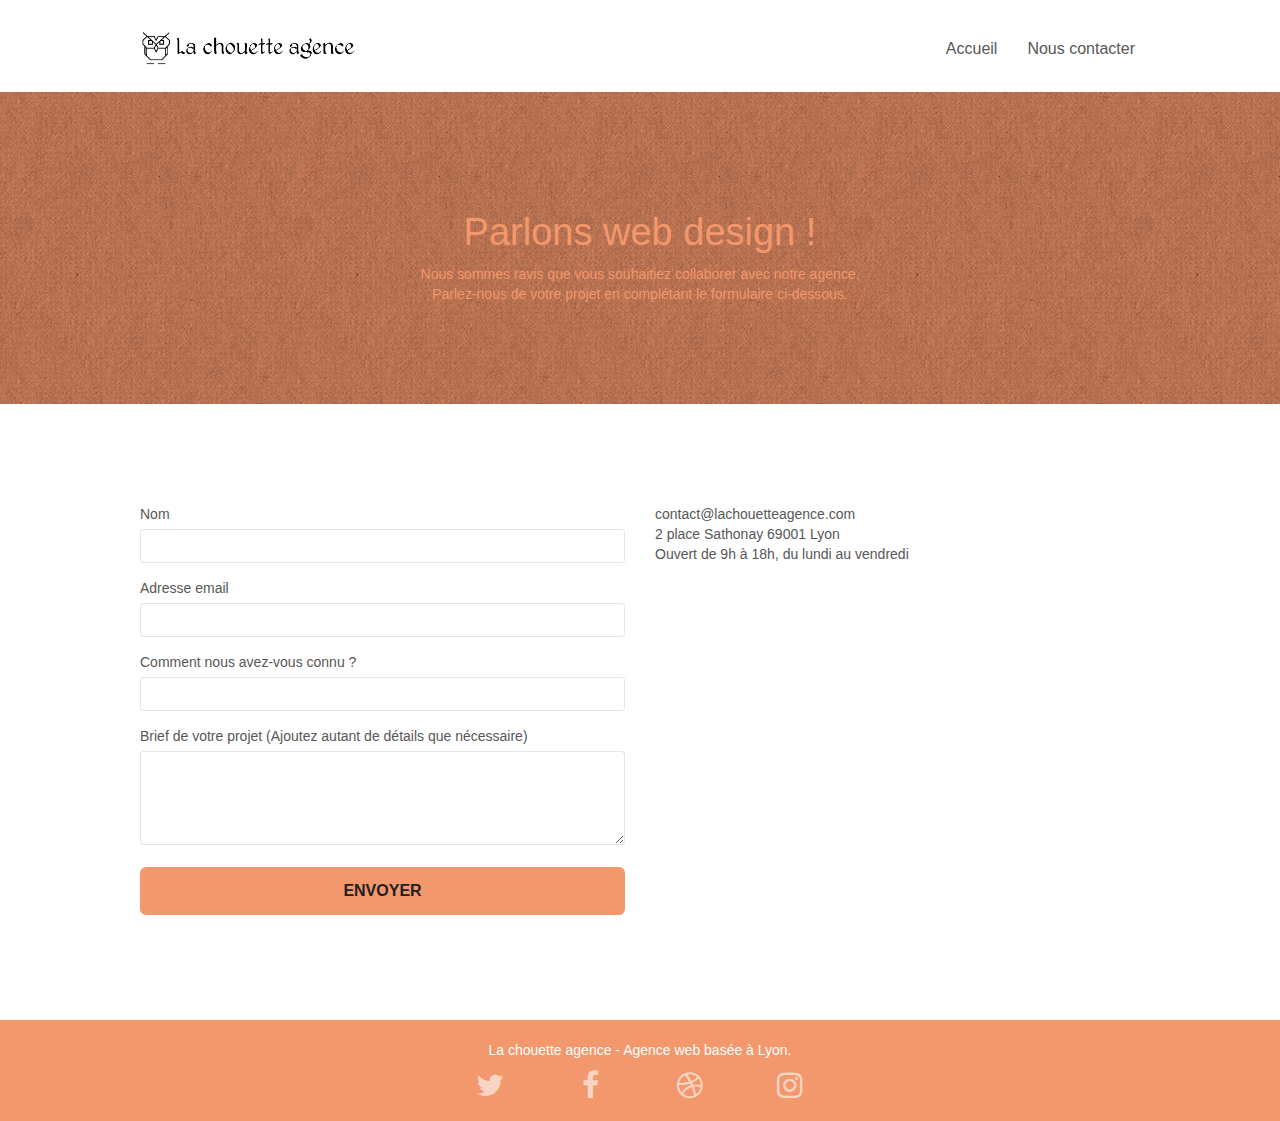
==== nous-contacter.html @ ded402e3 "start" ====
<!doctype html>



<html lang="fr-fr">
	<head>
		<meta charset="utf-8">
		<meta name="keywords" content="">
		<meta name="description" content="Contacter La chouette agence qui est une entreprise de web design basé à Lyon qui est spécialisé aussi bien  dans la conception de site web, que la refonte de site web. Elle permet également aux entreprises d'améliorer leurs attractivités et leurs visibilités sur internet en améliorant leur référencement Google.">
		<meta name="viewport" content="width=device-width, initial-scale=1.0, viewport-fit=cover">

		<title>Contacter La Chouette Agence – Agence web Lyon</title>
		<link rel="shortcut icon" type="image/png" href="favicon.jpg">
		
		<link rel="stylesheet" type="text/css" href="./css/bootstrap.css">
		<link rel="stylesheet" type="text/css" href="style.css">
		<link rel="stylesheet" type="text/css" href="./css/font-awesome.css">
		<link rel="stylesheet" type="text/css" href="./css/et-line.css">
		
		
		<script src="./js/jquery-2.1.0.js"></script>
		<script src="./js/bootstrap.js"></script>
		<script src="./js/blocs.js"></script>
		<script src="./js/jqBootstrapValidation.js"></script>
		<script src="./js/formHandler.js"></script>

		
		<!-- Analytics -->
		<!-- Analytics END -->
	</head>

	<body>
		<!-- Principal conteneur -->
		<div class="page-container">
			
			<!-- bloc-0 -->
			<div class="bloc bgc-white l-bloc " id="bloc-0">
				<div class="container bloc-sm">

					<nav class="navbar row">
						<div class="navbar-header">
							<a class="navbar-brand" href="index.html">
								<img src="img/la-chouette-agence.png" alt="Logo de La chouette agence, agence de webdesign à Lyon" height="40" />
							</a>
							<button id="nav-toggle" type="button" class="ui-navbar-toggle navbar-toggle" data-toggle="collapse" data-target=".navbar-1">
								<span class="sr-only">Toggle navigation</span>
								<span class="icon-bar"></span>
								<span class="icon-bar"></span>
								<span class="icon-bar"></span>
							</button>
						</div>
						<div class="collapse navbar-collapse navbar-1 special-dropdown-nav">
							<ul class="site-navigation nav navbar-nav">
								<li>
									<a href="index.html">Accueil</a>
								</li>
								<li>
								</li>
								<li>
									<a href="nous-contacter.html">Nous contacter</a>
								</li>
							</ul>
						</div>
					</nav>
				</div>
			</div>
			<!-- bloc-0 END -->

			<!-- bloc-6 -->
			<div class="bloc bg-dots-bg bg-repeat bgc-atomic-tangerine d-bloc bloc-bg-texture texture-paper" id="bloc-6">
				<div class="container bloc-lg">
					<div class="row">
						<div class="col-sm-12">
							<h1 class="text-center hero-bloc-text tc-white">
								Parlons web design !
							</h1>
							<p class="text-center mg-lg tc-white tight-width-whitespace">
								Nous sommes ravis que vous souhaitiez collaborer avec notre agence.<br>
								Parlez-nous de votre projet en complétant le formulaire ci-dessous.
							</p>
						</div>
					</div>
				</div>
			</div>
			<!-- bloc-6 END -->

			<!-- bloc-7 -->
			<div class="bloc bgc-white l-bloc" id="bloc-7">
				<div class="container bloc-lg">
					<div class="row">
						<div class="col-sm-6">
							<form id="form_1" novalidate>
								<div class="form-group">
									<label>
										Nom
									</label>
									<input id="name" class="form-control" required />
								</div>
								<div class="form-group">
									<label>
										Adresse email
									</label>
									<input id="email" class="form-control" type="email" required />
								</div>
								<div class="form-group">
									<label>
										Comment nous avez-vous connu ?
									</label>
									<input class="form-control" type="email" required id="input_504" />
								</div>
								<div class="form-group">
									<label>
										Brief de votre projet (Ajoutez autant de détails que nécessaire)<br>
									</label><textarea id="message" class="form-control" rows="4" cols="50" required></textarea>
								</div> 
								<button class="bloc-button btn btn-lg btn-block cta-hero btn-atomic-tangerine" type="submit">
									Envoyer
								</button>
							</form>
						</div>
						<div class="col-sm-6">
							<p>
								contact@lachouetteagence.com<br>2 place Sathonay 69001 Lyon<br>Ouvert de 9h à 18h, du lundi au vendredi<br>
							</p>
						</div>
					</div>
				</div>
			</div>
			<!-- bloc-7 END -->

			<!-- ScrollToTop Button -->
			<a class="bloc-button btn btn-d scrollToTop" onclick="scrollToTarget('1')"><span class="fa fa-chevron-up"></span></a>
			<!-- ScrollToTop Button END-->


			<!-- Footer - bloc-8 -->
			<div class="bloc bgc-atomic-tangerine d-bloc" id="bloc-8">
				<div class="container bloc-sm">
					<div class="row">
						<div class="col-sm-12">
							<p class="text-center white">
								La chouette agence - Agence web basée à Lyon.<br>
							</p>
							<div class="row row-no-gutters social">
								<div class="col-sm-3">
									<div class="text-center">
										<a class="social" href="#"><span class="fa fa-twitter icon-md"></span></a>
									</div>
								</div>
								<div class="col-sm-3">
									<div class="text-center">
										<a class="social" href="#"><span class="fa fa-facebook icon-md"></span></a>
									</div>
								</div>
								<div class="col-sm-3">
									<div class="text-center">
										<a class="social" href="#"><span class="fa fa-dribbble icon-md"></span></a>
									</div>
								</div>
								<div class="col-sm-3">
									<div class="text-center">
										<a class="social" href="#"><span class="fa fa-instagram icon-md"></span></a>
									</div>
								</div>
							</div>
						</div>
					</div>
				</div>
			</div>
			<!-- Footer - bloc-8 END -->

		</div>
		<!-- Principal conteneur END -->
	</body>
</html>
---- style.css ----
body {
    margin: 0;
    padding: 0;
    min-width: 300px;
    background: #FFF;
    overflow-x: hidden;
    -webkit-font-smoothing: antialiased;
    -moz-osx-font-smoothing: grayscale;
}

a,
button {
    transition: all .3s ease-in-out;
    outline: none!important;
}

a:hover {
    text-decoration: none;
    cursor: pointer;
}

#page-loading-blocs-notifaction {
    position: fixed;
    top: 0;
    bottom: 0;
    width: 100%;
    z-index: 100000;
    background: #FFFFFF url("img/pageload-spinner.gif") no-repeat center center;
}

.bloc {
    width: 100%;
    clear: both;
    background: 50% 50% no-repeat;
    padding: 0 50px;
    -webkit-background-size: cover;
    -moz-background-size: cover;
    -o-background-size: cover;
    background-size: cover;
    position: relative;
}

.bloc .container {
    padding-left: 0;
    padding-right: 0;
}

.bloc-lg {
    padding: 100px 50px;
}

.bloc-md {
    padding: 50px;
}

.bloc-sm {
    padding: 20px 50px;
}

.bg-center,
.bg-l-edge,
.bg-r-edge,
.bg-t-edge,
.bg-b-edge,
.bg-tl-edge,
.bg-bl-edge,
.bg-tr-edge,
.bg-br-edge,
.bg-repeat {
    -webkit-background-size: auto!important;
    -moz-background-size: auto!important;
    -o-background-size: auto!important;
    background-size: auto!important;
}

.bg-repeat {
    background: repeat;
}

.bg-t-edge {
    background: top no-repeat;
}

.bloc-bg-texture::before {
    content: "";
    background-size: 2px 2px;
    position: absolute;
    top: 0;
    bottom: 0;
    left: 0;
    right: 0;
}

.texture-paper::before {
    background: url("img/texture-paper.png");
    background-size: 280px 280px;
}

.b-parallax {
    background-attachment: fixed;
}

.d-bloc {
    color: rgba(255, 255, 255, .7);
}

.d-bloc button:hover {
    color: rgba(255, 255, 255, .9);
}

.d-bloc .icon-round,
.d-bloc .icon-square,
.d-bloc .icon-rounded,
.d-bloc .icon-semi-rounded-a,
.d-bloc .icon-semi-rounded-b {
    border-color: rgba(255, 255, 255, .9);
}

.d-bloc .divider-h span {
    border-color: rgba(255, 255, 255, .2);
}

.d-bloc .a-btn,
.d-bloc .navbar a,
.d-bloc .navbar-brand,
.d-bloc a .icon-sm,
.d-bloc a .icon-md,
.d-bloc a .icon-lg,
.d-bloc a .icon-xl,
.d-bloc h1 a,
.d-bloc h2 a,
.d-bloc h3 a,
.d-bloc h4 a,
.d-bloc h5 a,
.d-bloc h6 a,
.d-bloc p a {
    color: rgba(255, 255, 255, .6);
}

.d-bloc .a-btn:hover,
.d-bloc .navbar a:hover,
.d-bloc .navbar-brand:hover,
.d-bloc a:hover .icon-sm,
.d-bloc a:hover .icon-md,
.d-bloc a:hover .icon-lg,
.d-bloc a:hover .icon-xl,
.d-bloc h1 a:hover,
.d-bloc h2 a:hover,
.d-bloc h3 a:hover,
.d-bloc h4 a:hover,
.d-bloc h5 a:hover,
.d-bloc h6 a:hover,
.d-bloc p a:hover {
    color: rgba(255, 255, 255, 1);
}

.d-bloc .navbar-toggle .icon-bar {
    background: rgba(255, 255, 255, 1);
}

.d-bloc .btn-wire,
.d-bloc .btn-wire:hover {
    color: rgba(255, 255, 255, 1);
    border-color: rgba(255, 255, 255, 1);
}

.d-bloc .panel {
    color: rgba(0, 0, 0, .5);
}

.d-bloc .panel button:hover {
    color: rgba(0, 0, 0, .7);
}

.d-bloc .panel icon {
    border-color: rgba(0, 0, 0, .7);
}

.d-bloc .panel .divider-h span {
    border-color: rgba(0, 0, 0, .1);
}

.d-bloc .panel .a-btn {
    color: rgba(0, 0, 0, .6);
}

.d-bloc .panel .a-btn:hover {
    color: rgba(0, 0, 0, 1);
}

.d-bloc .panel .btn-wire,
.d-bloc .panel .btn-wire:hover {
    color: rgba(0, 0, 0, .7);
    border-color: rgba(0, 0, 0, .3);
}

.d-bloc .panel,
.l-bloc {
    color: rgba(0, 0, 0, .5);
}

.d-bloc .panel button:hover,
.l-bloc button:hover {
    color: rgba(0, 0, 0, .7);
}

.l-bloc .icon-round,
.l-bloc .icon-square,
.l-bloc .icon-rounded,
.l-bloc .icon-semi-rounded-a,
.l-bloc .icon-semi-rounded-b {
    border-color: rgba(0, 0, 0, .7);
}

.d-bloc .panel .divider-h span,
.l-bloc .divider-h span {
    border-color: rgba(0, 0, 0, .1);
}

.d-bloc .panel .a-btn,
.l-bloc .a-btn,
.l-bloc .navbar a,
.l-bloc .navbar-brand,
.l-bloc a .icon-sm,
.l-bloc a .icon-md,
.l-bloc a .icon-lg,
.l-bloc a .icon-xl,
.l-bloc h1 a,
.l-bloc h2 a,
.l-bloc h3 a,
.l-bloc h4 a,
.l-bloc h5 a,
.l-bloc h6 a,
.l-bloc p a {
    color: rgba(0, 0, 0, .6);
}

.d-bloc .panel .a-btn:hover,
.l-bloc .a-btn:hover,
.l-bloc .navbar a:hover,
.l-bloc .navbar-brand:hover,
.l-bloc a:hover .icon-sm,
.l-bloc a:hover .icon-md,
.l-bloc a:hover .icon-lg,
.l-bloc a:hover .icon-xl,
.l-bloc h1 a:hover,
.l-bloc h2 a:hover,
.l-bloc h3 a:hover,
.l-bloc h4 a:hover,
.l-bloc h5 a:hover,
.l-bloc h6 a:hover,
.l-bloc p a:hover {
    color: rgba(0, 0, 0, 1);
}

.l-bloc .navbar-toggle .icon-bar {
    color: rgba(0, 0, 0, .6);
}

.d-bloc .panel .btn-wire,
.d-bloc .panel .btn-wire:hover,
.l-bloc .btn-wire,
.l-bloc .btn-wire:hover {
    color: rgba(0, 0, 0, .7);
    border-color: rgba(0, 0, 0, .3);
}

.voffset {
    margin-top: 30px;
}

.voffset-lg {
    margin-top: 80px;
}

.row-no-gutters {
    margin-right: 0;
    margin-left: 0;
}

.row.row-no-gutters > [class^="col-"],
.row.row-no-gutters > [class*=" col-"] {
    padding-right: 0;
    padding-left: 0;
}

#bloc-1-hero h1 {
    font-size: 32px;
}

.navbar {
    margin-bottom: 0;
    z-index: 1;
}

.navbar-brand {
    height: auto;
    padding: 3px 15px;
    font-size: 25px;
    font-weight: normal;
    font-weight: 600;
    line-height: 44px;
}

.navbar-brand img {
    max-height: 200px;
    margin: 0 5px 0 0;
    display: inline;
}

.navbar-brand img[src$=svg] {
    min-width: 100px;
}

.nav-center .navbar-brand img {
    margin: 0;
}

.navbar .nav {
    padding-top: 2px;
    margin-right: -16px;
    float: right;
    z-index: 1;
}

.nav > li {
    float: left;
    margin-top: 4px;
    font-size: 16px;
}

.navbar-nav .open .dropdown-menu > li > a {
    text-align: inherit;
}

.nav > li a:hover,
.nav > li a:focus {
    background: transparent;
}

.navbar-toggle {
    margin: 10px 10px 0 0;
    border: 0px;
}

.navbar-toggle:hover {
    background: transparent!important;
}

.navbar-toggle .icon-bar {
    background-color: rgba(0, 0, 0, .5);
    width: 26px;
}

.nav-invert .navbar .nav {
    float: left;
}

.nav-invert .navbar-header,
.nav-invert .navbar-brand {
    float: right;
    position: relative;
    z-index: 2;
}

@media (min-width: 768px) {
    .site-navigation {
        position: absolute;
        top: 50%;
        right: 20px;
        transform: translate(0, -50%);
        -webkit-transform: translateY(-50%);
    }
    .nav > li .dropdown-menu a,
    .nav > li .dropdown-menu a:hover {
        color: #484848;
    }
    .nav-invert .site-navigation {
        left: 0;
        right: 0;
    }
    .nav-center {
        text-align: center;
    }
    .nav-center .navbar-header {
        width: 100%;
    }
    .nav-center .navbar-header,
    .nav-center .navbar-brand,
    .nav-center .nav > li {
        float: none;
        display: inline-block;
    }
    .nav-center .site-navigation {
        position: relative;
        width: 100%;
        right: 0;
        margin-right: 0px;
        margin-top: 20px;
    }
    .nav-center.mini-nav .navbar-toggle {
        float: none;
        margin: 10px auto 0;
    }
}

.nav > li > .dropdown a {
    background: none!important;
    display: block;
    padding: 14px 15px;
}

nav .caret {
    margin: 0 5px;
}

.dropdown-menu .dropdown-menu {
    top: -8px;
    left: 100%;
}

.dropdown-menu .dropmenu-flow-right {
    top: 100%;
    left: 0;
    margin-left: -1px;
    border-top-left-radius: 0;
    border-top-right-radius: 0;
}

.dropdown-menu .dropdown span {
    border: 4px solid black;
    border-top-color: transparent;
    border-right-color: transparent;
    border-bottom-color: transparent;
    margin: 6px -5px 0 0!important;
    float: right;
}

.mg-md {
    margin-top: 10px;
    margin-bottom: 20px;
}

.mg-lg {
    margin-top: 10px;
    margin-bottom: 40px;
}

.btn {
    margin: 0 5px 5px 0;
}

.btn.pull-right {
    margin: 0 0 5px 5px;
}

.btn-d,
.btn-d:hover,
.btn-d:focus {
    color: #FFF;
    background: rgba(0, 0, 0, .3);
}

button {
    outline: none!important;
}

.btn-rd {
    border-radius: 40px;
}

.btn-clean {
    border: 1px solid rgba(0, 0, 0, .08);
    border-bottom-color: rgba(0, 0, 0, .1);
    text-shadow: 0 1px 0 rgba(0, 0, 1, .1);
    box-shadow: 0 1px 3px rgba(0, 0, 1, .25), inset 0 1px 0 0 rgba(255, 255, 255, .15);
}

.icon-md {
    font-size: 30px!important;
}

.icon-lg {
    font-size: 60px!important;
}

.sm-shadow {
    text-shadow: 0 1px 2px rgba(0, 0, 0, .3);
}

.panel-sq,
.panel-sq .panel-heading,
.panel-sq .panel-footer {
    border-radius: 0;
}

.panel-rd {
    border-radius: 30px;
}

.panel-rd .panel-heading {
    border-radius: 29px 29px 0 0;
}

.panel-rd .panel-footer {
    border-radius: 0 0 29px 29px;
}

.form-control {
    border-color: rgba(0, 0, 0, .1);
    box-shadow: none;
}

.scrollToTop {
    width: 40px;
    height: 40px;
    position: fixed;
    bottom: 20px;
    right: 20px;
    opacity: 0;
    z-index: 500;
    transition: all .3s ease-in-out;
}

.scrollToTop span {
    margin-top: 6px;
}

.showScrollTop {
    font-size: 14px;
    opacity: 1;
}

a[data-lightbox] {
    position: relative;
    display: block;
    text-align: center;
}

a[data-lightbox]:hover::before {
    content: "+";
    font-family: "HelveticaNeue-Light", "Helvetica Neue Light", "Helvetica Neue", Helvetica, Arial;
    font-size: 32px;
    width: 50px;
    height: 50px;
    margin-left: -25px;
    border-radius: 50%;
    background: rgba(0, 0, 0, .6);
    color: #FFF;
    font-weight: 100;
    z-index: 1;
    position: absolute;
    top: 50%;
    transform: translateY(-50%);
    -webkit-transform: translateY(-50%);
}

a[data-lightbox]:hover img {
    opacity: 0.6;
    -webkit-animation-fill-mode: none;
    animation-fill-mode: none;
}

#lightbox-modal {
    display: flex;
    align-items: center;
}

#lightbox-modal .modal-dialog {
    width: 90%;
    max-width: 900px;
    margin: 0 auto 0;
}

#lightbox-modal .modal-dialog img {
    max-height: 90vh;
    margin: 0 auto;
}

.lightbox-caption {
    padding: 20px;
    color: #FFF;
    background: rgba(0, 0, 0, .5);
    position: absolute;
    left: 15px;
    right: 15px;
    bottom: 5px;
}

.close-lightbox {
    color: #FFF;
    font-size: 30px;
    position: absolute;
    top: 20px;
    right: 20px;
    z-index: 20;
    background: rgba(0, 0, 0, .5);
    border: none;
    line-height: 30px;
    padding: 0 9px 5px;
    opacity: 0.3;
}

.close-lightbox:hover,
.next-lightbox:hover,
.prev-lightbox:hover {
    opacity: 1.0;
    color: #FFF;
}

.next-lightbox,
.prev-lightbox {
    font-size: 20px;
    color: rgba(255, 255, 255, .9);
    background: rgba(0, 0, 0, .5);
    transition: all .2s ease-in-out;
    position: absolute;
    top: 45%;
    z-index: 1;
    opacity: 0.4;
}

.next-lightbox {
    padding: 6px 8px 1px 13px;
    right: 25px;
}

.prev-lightbox {
    padding: 6px 13px 1px 10px;
    left: 25px;
}

.snapshot-lb .modal-body {
    padding-bottom: 45px;
}

.snapshot-lb .lightbox-caption {
    padding: 0;
    color: rgba(0, 0, 0, .5);
    background: none;
}

h1,
h2,
h3,
h4,
h5,
h6,
p,
label,
.btn,
a {
    font-family: "helvetica";
    font-weight: 400;
    color: #575757!important;
}

.container {
    max-width: 1000px;
}

.hero-bloc-text {
    font-size: 38px;
}

.hero-bloc-text-sub {
    font-size: 36px;
}

.statement-bloc-text {
    line-height: 26px;
    font-style: italic;
    font-size: 20px;
    text-align: center;
    font-weight: lighter;
    max-width: 520px;
    margin: auto auto auto auto;
}

/* modification */
p {
    font-size: 1em;
}

.tight-width-whitespace {
    max-width: 600px;
    margin: auto auto auto auto;
}

.h1 {
    font-size: 20px;
    font-family: "Open Sans";
}

.cta-hero {
    margin-top: 22px;
    color: #FFFFFF!important;
    text-transform: uppercase;
    padding: 12px 28px 12px 28px;
    font-size: 16px;
    font-weight: 700;
}

.social {
    max-width: 400px;
    margin: auto auto auto auto;
}

h2 {
    font-size: 22px;
    line-height: 1.4em;
}

h3 {
    font-size: 15px;
    text-transform: uppercase;
    font-weight: 700;
    color: #333333!important;
}

.med-width-whitespace {
    max-width: 800px;
    margin: auto auto auto auto;
    box-shadow: 0px 0px 0px #000000;
}

h1 {
    color: #333333!important;
}

h4 {
    color: #333333!important;
}

.icons {
    margin-bottom: 14px;
    margin-top: 24px;
}

.white {
    color: #FFFFFF!important;
}

.portfolio-thumb {
    margin-bottom: 24px;
    /* modification */ margin-left: auto;
    /* modification */ margin-right: auto;
}

.portfolio-row {
    margin-bottom: 44px;
    margin-top: 50px;
}

.avatar {
    box-shadow: 0px 4px 9px rgba(0, 0, 0, 0.3);
}

.black-background {
    background-color: rgba(165, 147, 99, 0.7);
    padding: 40px 40px 40px 40px;
}

.bold-link {
    font-weight: 900;
    text-decoration: underline!important;
}

.bgc-white {
    background-color: #FFFFFF;
}

.bgc-dark-slate-blue {
    background-color: #364577;
}

.bgc-atomic-tangerine {
    background-color: #F3976C;
}

.tc-white {
    color: #F3976C!important;
}

/* modification */
.btn-atomic-tangerine {
    background: #F3976C;
    color: #202020!important;
}

/* modification */
.btn-atomic-tangerine:hover {
    background: #c27956!important;
    /*color: #FFFFFF!important;*/
}

.ltc-white {
    color: #FFFFFF!important;
}

.ltc-white:hover {
    color: #cccccc!important;
}

.ltc-atomic-tangerine {
    color: #F3976C!important;
}

.ltc-atomic-tangerine:hover {
    color: #c27956!important;
}

.icon-dark-slate-blue {
    color: #364577!important;
    border-color: #364577!important;
}

.bg-dots-bg {
    background-image: url("img/dots-bg.png");
}

.bg-lines-h2-bg {
    background-image: url("img/lines-h2-bg.png");
}

.bg-banniere {
    background-image: url("img/la-chouette-agence-banniere.jpg");
}

.bg-presentation {
    background-image: url("img/image-de-presentation.jpg");
}

@media (max-width: 1024px) {
    .bloc {
        padding-left: 20px;
        padding-right: 20px;
    }
    .bloc.full-width-bloc,
    .bloc-tile-2.full-width-bloc .container,
    .bloc-tile-3.full-width-bloc .container,
    .bloc-tile-4.full-width-bloc .container {
        padding-left: 0;
        padding-right: 0;
    }
}

/* modification */
#bloc-5-cta{
    padding-left: 20px;
    padding-right: 20px;
}

/* modification */
blockquote{
    font-style: italic;
}

@media (max-width: 992px) and (min-width: 768px) {
    .navbar .nav {
        max-width: 80%
    }
    .nav-center.navbar .nav {
        max-width: 100%
    }
}

/* modification */
@media only screen and (min-width: 768px) and (max-width: 1024px) and (orientation: landscape) {
    .b-parallax {
        background-attachment: scroll;
    }
}

/* modification */
@media only screen and (min-width: 1024px) and (max-width: 1366px) and (-webkit-min-device-pixel-ratio: 1.5) {
    .b-parallax {
        background-attachment: scroll;
    }
}

@media (max-width: 991px) {
    .container {
        width: 100%;
    }
    .b-parallax {
        background-attachment: scroll;
    }
    .page-container,
    #hero-bloc {
        overflow-x: hidden;
        position: relative;
    }

    /* modification */
    /*.bloc {
        padding-left: constant(safe-area-inset-left);
        padding-right: constant(safe-area-inset-right);
    }*/

    .bloc-group,
    .bloc-group .bloc {
        display: block;
        width: 100%;
    }

    /* modification */
    .bloc-fill-screen .fill-bloc-top-edge,
    .bloc-fill-screen .fill-bloc-bottom-edge {
        padding: 0 20px;
        /*padding-left: constant(safe-area-inset-left);
        padding-right: constant(safe-area-inset-right);*/
    }
}

@media (max-width: 767px) {
    .page-container {
        overflow-x: hidden;
        position: relative;
    }
    h1,
    h2,
    h3,
    h4,
    h5,
    h6,
    p,
    #disqus_thread {
        padding-left: 10px!important;
        padding-right: 10px!important;
    }
    .b-parallax {
        background-attachment: scroll;
    }
    .navbar .nav {
        padding-top: 0;
        border-top: 1px solid rgba(0, 0, 0, .2);
        float: none!important;
    }
    .navbar.row {
        margin-left: 0;
        margin-right: 0;
    }
    .site-navigation {
        position: inherit;
        transform: none;
        -webkit-transform: none;
        -ms-transform: none;
    }
    .nav > li {
        margin-top: 0;
        border-bottom: 1px solid rgba(0, 0, 0, .1);
        background: rgba(0, 0, 0, .05);
        text-align: left;
        padding-left: 15px;
        width: 100%;
    }
    .nav > li:hover {
        background: rgba(0, 0, 0, .08);
    }
    .dropdown .dropdown a .caret {
        float: none;
        margin: 5px 0 0 10px!important;
        border: 4px solid black;
        border-bottom-color: transparent;
        border-right-color: transparent;
        border-left-color: transparent;
    }
    #hero-bloc .navbar .nav {
        background: rgba(0, 0, 0, .8);
    }
    #hero-bloc .navbar .nav a {
        color: rgba(255, 255, 255, .6);
    }
    .hero {
        padding: 50px 0;
    }
    .hero-nav {
        left: -1px;
        right: -1px;
    }
    .navbar-collapse {
        padding: 0;
        overflow-x: hidden;
        -webkit-box-shadow: none;
        box-shadow: none;
    }
    .navbar-brand img {
        max-height: 40px;
        width: auto;
    }
    .nav-invert .navbar-header {
        float: none;
        width: 100%;
    }
    .nav-invert .navbar-toggle {
        float: left;
        margin-left: 10px;
    }
    .bloc {
        padding-left: 0;
        padding-right: 0;
    }
    .bloc-xxl,
    .bloc-xl,
    .bloc-lg {
        padding: 40px 0;
    }
    .bloc-sm,
    .bloc-md {
        padding-left: 0;
        padding-right: 0;
    }
    .bloc-tile-2 .container,
    .bloc-tile-3 .container,
    .bloc-tile-4 .container,
    .bloc-fill-screen .fill-bloc-top-edge,
    .bloc-fill-screen .fill-bloc-bottom-edge {
        padding-left: 0;
        padding-right: 0;
    }
    .a-block {
        padding: 0 10px;
    }
    .btn-dwn {
        display: none;
    }
    .voffset {
        margin-top: 5px;
    }
    .voffset-md {
        margin-top: 20px;
    }
    .voffset-lg {
        margin-top: 30px;
    }
    form {
        padding: 5px;
    }
    .close-lightbox {
        display: inline-block;
    }
    .blocsapp-device-iphone5 {
        background-size: 216px 425px;
        padding-top: 60px;
        width: 216px;
        height: 425px;
    }
    .blocsapp-device-iphone5 img {
        width: 180px;
        height: 320px;
    }
}

@media (max-width: 400px) {
    .bloc {
        padding-left: 0;
        padding-right: 0;
    }
}

@media (max-width: 767px) {
    .bloc-mob-center-text {
        text-align: center;
    }

    /* modification */
    .black-background{
        padding: 40px 10px;
    }
}
---- css/et-line.css ----
@font-face {
    font-family: et-line;
    src: url(../fonts/et-line.eot);
    src: url(../fonts/et-line.eot?#iefix) format('embedded-opentype'), url(../fonts/et-line.woff) format('woff'), url(../fonts/et-line.ttf) format('truetype'), url(../fonts/et-line.svg#et-line) format('svg');
    font-weight: 400;
    font-style: normal
}

.et-icon-adjustments,
.et-icon-alarmclock,
.et-icon-anchor,
.et-icon-aperture,
.et-icon-attachment,
.et-icon-bargraph,
.et-icon-basket,
.et-icon-beaker,
.et-icon-bike,
.et-icon-book-open,
.et-icon-briefcase,
.et-icon-browser,
.et-icon-calendar,
.et-icon-camera,
.et-icon-caution,
.et-icon-chat,
.et-icon-circle-compass,
.et-icon-clipboard,
.et-icon-clock,
.et-icon-cloud,
.et-icon-compass,
.et-icon-desktop,
.et-icon-dial,
.et-icon-document,
.et-icon-documents,
.et-icon-download,
.et-icon-dribbble,
.et-icon-edit,
.et-icon-envelope,
.et-icon-expand,
.et-icon-facebook,
.et-icon-flag,
.et-icon-focus,
.et-icon-gears,
.et-icon-genius,
.et-icon-gift,
.et-icon-global,
.et-icon-globe,
.et-icon-googleplus,
.et-icon-grid,
.et-icon-happy,
.et-icon-hazardous,
.et-icon-heart,
.et-icon-hotairballoon,
.et-icon-hourglass,
.et-icon-key,
.et-icon-laptop,
.et-icon-layers,
.et-icon-lifesaver,
.et-icon-lightbulb,
.et-icon-linegraph,
.et-icon-linkedin,
.et-icon-lock,
.et-icon-magnifying-glass,
.et-icon-map,
.et-icon-map-pin,
.et-icon-megaphone,
.et-icon-mic,
.et-icon-mobile,
.et-icon-newspaper,
.et-icon-notebook,
.et-icon-paintbrush,
.et-icon-paperclip,
.et-icon-pencil,
.et-icon-phone,
.et-icon-picture,
.et-icon-pictures,
.et-icon-piechart,
.et-icon-presentation,
.et-icon-pricetags,
.et-icon-printer,
.et-icon-profile-female,
.et-icon-profile-male,
.et-icon-puzzle,
.et-icon-quote,
.et-icon-recycle,
.et-icon-refresh,
.et-icon-ribbon,
.et-icon-rss,
.et-icon-sad,
.et-icon-scissors,
.et-icon-scope,
.et-icon-search,
.et-icon-shield,
.et-icon-speedometer,
.et-icon-strategy,
.et-icon-streetsign,
.et-icon-tablet,
.et-icon-target,
.et-icon-telescope,
.et-icon-toolbox,
.et-icon-tools,
.et-icon-tools-2,
.et-icon-trophy,
.et-icon-tumblr,
.et-icon-twitter,
.et-icon-upload,
.et-icon-video,
.et-icon-wallet,
.et-icon-wine {
    font-family: et-line;
    speak: none;
    font-style: normal;
    font-weight: 400;
    font-variant: normal;
    text-transform: none;
    line-height: 1;
    -webkit-font-smoothing: antialiased;
    -moz-osx-font-smoothing: grayscale;
    display: inline-block
}

.et-icon-mobile:before {
    content: "\e000"
}

.et-icon-laptop:before {
    content: "\e001"
}

.et-icon-desktop:before {
    content: "\e002"
}

.et-icon-tablet:before {
    content: "\e003"
}

.et-icon-phone:before {
    content: "\e004"
}

.et-icon-document:before {
    content: "\e005"
}

.et-icon-documents:before {
    content: "\e006"
}

.et-icon-search:before {
    content: "\e007"
}

.et-icon-clipboard:before {
    content: "\e008"
}

.et-icon-newspaper:before {
    content: "\e009"
}

.et-icon-notebook:before {
    content: "\e00a"
}

.et-icon-book-open:before {
    content: "\e00b"
}

.et-icon-browser:before {
    content: "\e00c"
}

.et-icon-calendar:before {
    content: "\e00d"
}

.et-icon-presentation:before {
    content: "\e00e"
}

.et-icon-picture:before {
    content: "\e00f"
}

.et-icon-pictures:before {
    content: "\e010"
}

.et-icon-video:before {
    content: "\e011"
}

.et-icon-camera:before {
    content: "\e012"
}

.et-icon-printer:before {
    content: "\e013"
}

.et-icon-toolbox:before {
    content: "\e014"
}

.et-icon-briefcase:before {
    content: "\e015"
}

.et-icon-wallet:before {
    content: "\e016"
}

.et-icon-gift:before {
    content: "\e017"
}

.et-icon-bargraph:before {
    content: "\e018"
}

.et-icon-grid:before {
    content: "\e019"
}

.et-icon-expand:before {
    content: "\e01a"
}

.et-icon-focus:before {
    content: "\e01b"
}

.et-icon-edit:before {
    content: "\e01c"
}

.et-icon-adjustments:before {
    content: "\e01d"
}

.et-icon-ribbon:before {
    content: "\e01e"
}

.et-icon-hourglass:before {
    content: "\e01f"
}

.et-icon-lock:before {
    content: "\e020"
}

.et-icon-megaphone:before {
    content: "\e021"
}

.et-icon-shield:before {
    content: "\e022"
}

.et-icon-trophy:before {
    content: "\e023"
}

.et-icon-flag:before {
    content: "\e024"
}

.et-icon-map:before {
    content: "\e025"
}

.et-icon-puzzle:before {
    content: "\e026"
}

.et-icon-basket:before {
    content: "\e027"
}

.et-icon-envelope:before {
    content: "\e028"
}

.et-icon-streetsign:before {
    content: "\e029"
}

.et-icon-telescope:before {
    content: "\e02a"
}

.et-icon-gears:before {
    content: "\e02b"
}

.et-icon-key:before {
    content: "\e02c"
}

.et-icon-paperclip:before {
    content: "\e02d"
}

.et-icon-attachment:before {
    content: "\e02e"
}

.et-icon-pricetags:before {
    content: "\e02f"
}

.et-icon-lightbulb:before {
    content: "\e030"
}

.et-icon-layers:before {
    content: "\e031"
}

.et-icon-pencil:before {
    content: "\e032"
}

.et-icon-tools:before {
    content: "\e033"
}

.et-icon-tools-2:before {
    content: "\e034"
}

.et-icon-scissors:before {
    content: "\e035"
}

.et-icon-paintbrush:before {
    content: "\e036"
}

.et-icon-magnifying-glass:before {
    content: "\e037"
}

.et-icon-circle-compass:before {
    content: "\e038"
}

.et-icon-linegraph:before {
    content: "\e039"
}

.et-icon-mic:before {
    content: "\e03a"
}

.et-icon-strategy:before {
    content: "\e03b"
}

.et-icon-beaker:before {
    content: "\e03c"
}

.et-icon-caution:before {
    content: "\e03d"
}

.et-icon-recycle:before {
    content: "\e03e"
}

.et-icon-anchor:before {
    content: "\e03f"
}

.et-icon-profile-male:before {
    content: "\e040"
}

.et-icon-profile-female:before {
    content: "\e041"
}

.et-icon-bike:before {
    content: "\e042"
}

.et-icon-wine:before {
    content: "\e043"
}

.et-icon-hotairballoon:before {
    content: "\e044"
}

.et-icon-globe:before {
    content: "\e045"
}

.et-icon-genius:before {
    content: "\e046"
}

.et-icon-map-pin:before {
    content: "\e047"
}

.et-icon-dial:before {
    content: "\e048"
}

.et-icon-chat:before {
    content: "\e049"
}

.et-icon-heart:before {
    content: "\e04a"
}

.et-icon-cloud:before {
    content: "\e04b"
}

.et-icon-upload:before {
    content: "\e04c"
}

.et-icon-download:before {
    content: "\e04d"
}

.et-icon-target:before {
    content: "\e04e"
}

.et-icon-hazardous:before {
    content: "\e04f"
}

.et-icon-piechart:before {
    content: "\e050"
}

.et-icon-speedometer:before {
    content: "\e051"
}

.et-icon-global:before {
    content: "\e052"
}

.et-icon-compass:before {
    content: "\e053"
}

.et-icon-lifesaver:before {
    content: "\e054"
}

.et-icon-clock:before {
    content: "\e055"
}

.et-icon-aperture:before {
    content: "\e056"
}

.et-icon-quote:before {
    content: "\e057"
}

.et-icon-scope:before {
    content: "\e058"
}

.et-icon-alarmclock:before {
    content: "\e059"
}

.et-icon-refresh:before {
    content: "\e05a"
}

.et-icon-happy:before {
    content: "\e05b"
}

.et-icon-sad:before {
    content: "\e05c"
}

.et-icon-facebook:before {
    content: "\e05d"
}

.et-icon-twitter:before {
    content: "\e05e"
}

.et-icon-googleplus:before {
    content: "\e05f"
}

.et-icon-rss:before {
    content: "\e060"
}

.et-icon-tumblr:before {
    content: "\e061"
}

.et-icon-linkedin:before {
    content: "\e062"
}

.et-icon-dribbble:before {
    content: "\e063"
}
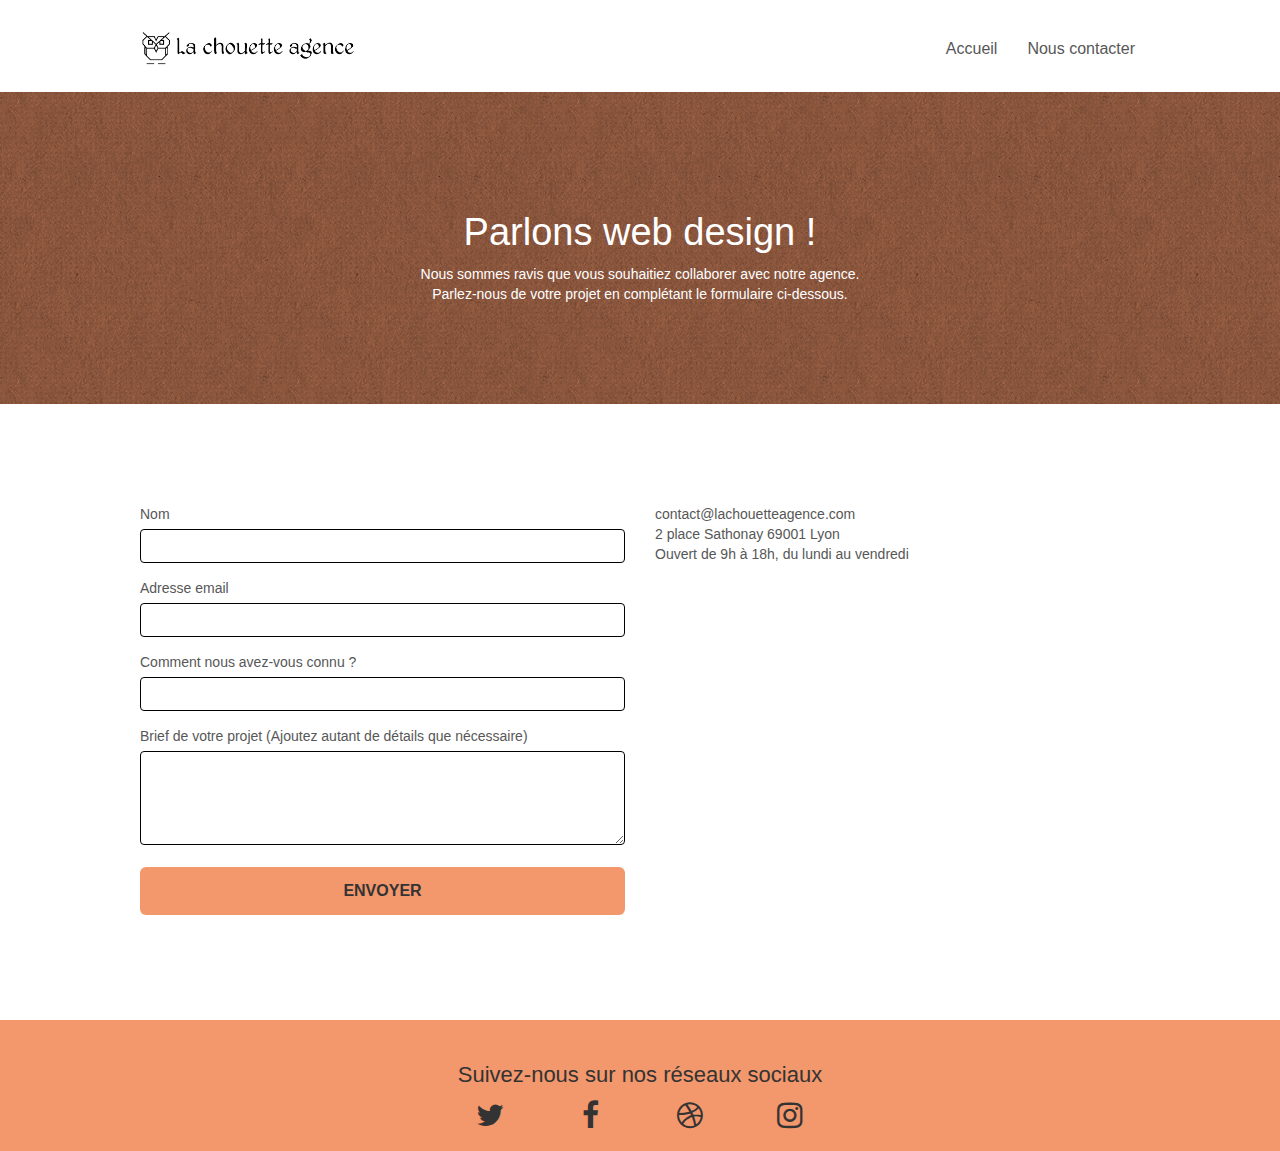
==== commit 968dc864: "Corrections des problèmes d'accessibilité et de SEO." ====
--- a/nous-contacter.html
+++ b/nous-contacter.html
@@ -9,11 +9,11 @@
 		<meta name="description" content="Contacter La chouette agence qui est une entreprise de web design basé à Lyon qui est spécialisé aussi bien  dans la conception de site web, que la refonte de site web. Elle permet également aux entreprises d'améliorer leurs attractivités et leurs visibilités sur internet en améliorant leur référencement Google.">
 		<meta name="viewport" content="width=device-width, initial-scale=1.0, viewport-fit=cover">
 
-		<title>Contacter La Chouette Agence – Agence web Lyon</title>
-		<link rel="shortcut icon" type="image/png" href="favicon.jpg">
+		<title>Contacter La Chouette Agence – Agence web à Lyon</title>
+		<link rel="shortcut icon" type="image/png" href="./img/favicon.jpg">
 		
 		<link rel="stylesheet" type="text/css" href="./css/bootstrap.css">
-		<link rel="stylesheet" type="text/css" href="style.css">
+		<link rel="stylesheet" type="text/css" href="./css/style.css">
 		<link rel="stylesheet" type="text/css" href="./css/font-awesome.css">
 		<link rel="stylesheet" type="text/css" href="./css/et-line.css">
 		
@@ -33,141 +33,147 @@
 		<!-- Principal conteneur -->
 		<div class="page-container">
 			
-			<!-- bloc-0 -->
-			<div class="bloc bgc-white l-bloc " id="bloc-0">
-				<div class="container bloc-sm">
+			<header>
+				<!-- bloc-0 -->
+				<div class="bloc bgc-white l-bloc " id="bloc-0">
+					<div class="container bloc-sm">
 
-					<nav class="navbar row">
-						<div class="navbar-header">
-							<a class="navbar-brand" href="index.html">
-								<img src="img/la-chouette-agence.png" alt="Logo de La chouette agence, agence de webdesign à Lyon" height="40" />
-							</a>
-							<button id="nav-toggle" type="button" class="ui-navbar-toggle navbar-toggle" data-toggle="collapse" data-target=".navbar-1">
-								<span class="sr-only">Toggle navigation</span>
-								<span class="icon-bar"></span>
-								<span class="icon-bar"></span>
-								<span class="icon-bar"></span>
-							</button>
-						</div>
-						<div class="collapse navbar-collapse navbar-1 special-dropdown-nav">
-							<ul class="site-navigation nav navbar-nav">
-								<li>
-									<a href="index.html">Accueil</a>
-								</li>
-								<li>
-								</li>
-								<li>
-									<a href="nous-contacter.html">Nous contacter</a>
-								</li>
-							</ul>
-						</div>
-					</nav>
+						<nav class="navbar row">
+							<div class="navbar-header">
+								<a class="navbar-brand" href="index.html">
+									<img src="img/la-chouette-agence.png" alt="Logo de La chouette agence, agence de webdesign à Lyon" height="40" />
+								</a>
+								<button id="nav-toggle" type="button" class="ui-navbar-toggle navbar-toggle" data-toggle="collapse" data-target=".navbar-1">
+									<span class="sr-only">Toggle navigation</span>
+									<span class="icon-bar"></span>
+									<span class="icon-bar"></span>
+									<span class="icon-bar"></span>
+								</button>
+							</div>
+							<div class="collapse navbar-collapse navbar-1 special-dropdown-nav">
+								<ul class="site-navigation nav navbar-nav">
+									<li>
+										<a href="index.html">Accueil</a>
+									</li>
+									<li>
+									</li>
+									<li>
+										<a href="nous-contacter.html">Nous contacter</a>
+									</li>
+								</ul>
+							</div>
+						</nav>
+					</div>
 				</div>
-			</div>
-			<!-- bloc-0 END -->
+				<!-- bloc-0 END -->
+			</header>
 
-			<!-- bloc-6 -->
-			<div class="bloc bg-dots-bg bg-repeat bgc-atomic-tangerine d-bloc bloc-bg-texture texture-paper" id="bloc-6">
-				<div class="container bloc-lg">
-					<div class="row">
-						<div class="col-sm-12">
-							<h1 class="text-center hero-bloc-text tc-white">
-								Parlons web design !
-							</h1>
-							<p class="text-center mg-lg tc-white tight-width-whitespace">
-								Nous sommes ravis que vous souhaitiez collaborer avec notre agence.<br>
-								Parlez-nous de votre projet en complétant le formulaire ci-dessous.
-							</p>
+			<main>
+				<!-- bloc-6 -->
+				<div class="bloc bg-dots-bg bg-repeat bgc-atomic-tangerine d-bloc bloc-bg-texture texture-paper" id="bloc-6">
+					<div class="container bloc-lg">
+						<div class="row">
+							<div class="col-sm-12">
+								<h1 class="text-center hero-bloc-text tc-white">
+									Parlons web design !
+								</h1>
+								<p class="text-center mg-lg tc-white tight-width-whitespace">
+									Nous sommes ravis que vous souhaitiez collaborer avec notre agence.<br>
+									Parlez-nous de votre projet en complétant le formulaire ci-dessous.
+								</p>
+							</div>
 						</div>
 					</div>
 				</div>
-			</div>
-			<!-- bloc-6 END -->
+				<!-- bloc-6 END -->
 
-			<!-- bloc-7 -->
-			<div class="bloc bgc-white l-bloc" id="bloc-7">
-				<div class="container bloc-lg">
-					<div class="row">
-						<div class="col-sm-6">
-							<form id="form_1" novalidate>
-								<div class="form-group">
-									<label>
-										Nom
-									</label>
-									<input id="name" class="form-control" required />
-								</div>
-								<div class="form-group">
-									<label>
-										Adresse email
-									</label>
-									<input id="email" class="form-control" type="email" required />
-								</div>
-								<div class="form-group">
-									<label>
-										Comment nous avez-vous connu ?
-									</label>
-									<input class="form-control" type="email" required id="input_504" />
-								</div>
-								<div class="form-group">
-									<label>
-										Brief de votre projet (Ajoutez autant de détails que nécessaire)<br>
-									</label><textarea id="message" class="form-control" rows="4" cols="50" required></textarea>
-								</div> 
-								<button class="bloc-button btn btn-lg btn-block cta-hero btn-atomic-tangerine" type="submit">
-									Envoyer
-								</button>
-							</form>
-						</div>
-						<div class="col-sm-6">
-							<p>
-								contact@lachouetteagence.com<br>2 place Sathonay 69001 Lyon<br>Ouvert de 9h à 18h, du lundi au vendredi<br>
-							</p>
+				<!-- bloc-7 -->
+				<div class="bloc bgc-white l-bloc" id="bloc-7">
+					<div class="container bloc-lg">
+						<div class="row">
+							<div class="col-sm-6">
+								<form id="form_1" novalidate>
+									<div class="form-group">
+										<label for = "name">
+											Nom
+										</label>
+										<input id="name" class="form-control" required />
+									</div>
+									<div class="form-group">
+										<label for = "email">
+											Adresse email
+										</label>
+										<input id="email" class="form-control" type="email" required />
+									</div>
+									<div class="form-group">
+										<label for = "input_504">
+											Comment nous avez-vous connu ?
+										</label>
+										<input class="form-control" type="email" required id="input_504" />
+									</div>
+									<div class="form-group">
+										<label for = "message">
+											Brief de votre projet (Ajoutez autant de détails que nécessaire)<br>
+										</label>
+										<textarea id="message" class="form-control" rows="4" cols="50" required></textarea>
+									</div> 
+									<button class="bloc-button btn btn-lg btn-block cta-hero btn-atomic-tangerine" type="submit">
+										Envoyer
+									</button>
+								</form>
+							</div>
+							<div class="col-sm-6">
+								<p>
+									contact@lachouetteagence.com<br>2 place Sathonay 69001 Lyon<br>Ouvert de 9h à 18h, du lundi au vendredi<br>
+								</p>
+							</div>
 						</div>
 					</div>
 				</div>
-			</div>
-			<!-- bloc-7 END -->
+				<!-- bloc-7 END -->
+			</main>
 
-			<!-- ScrollToTop Button -->
-			<a class="bloc-button btn btn-d scrollToTop" onclick="scrollToTarget('1')"><span class="fa fa-chevron-up"></span></a>
-			<!-- ScrollToTop Button END-->
+			<footer>
+				<!-- ScrollToTop Button -->
+				<a class="bloc-button btn btn-d scrollToTop" onclick="scrollToTarget('1')"><span class="fa fa-chevron-up"></span></a>
+				<!-- ScrollToTop Button END-->
 
-
-			<!-- Footer - bloc-8 -->
-			<div class="bloc bgc-atomic-tangerine d-bloc" id="bloc-8">
-				<div class="container bloc-sm">
-					<div class="row">
-						<div class="col-sm-12">
-							<p class="text-center white">
-								La chouette agence - Agence web basée à Lyon.<br>
-							</p>
-							<div class="row row-no-gutters social">
-								<div class="col-sm-3">
-									<div class="text-center">
-										<a class="social" href="#"><span class="fa fa-twitter icon-md"></span></a>
+				<!-- Footer - bloc-8 -->
+				<div class="bloc bgc-atomic-tangerine " id="bloc-8">
+					<div class="container bloc-sm">
+						<div class="row">
+							<div class="col-sm-12">
+								<h2 class="text-center">
+									Suivez-nous sur nos réseaux sociaux<br>
+								</h2>
+								<div class="row row-no-gutters social">
+									<div class="col-sm-3">
+										<div class="text-center">
+											<span class="fa fa-twitter icon-md"></span>
+										</div>
 									</div>
-								</div>
-								<div class="col-sm-3">
-									<div class="text-center">
-										<a class="social" href="#"><span class="fa fa-facebook icon-md"></span></a>
+									<div class="col-sm-3">
+										<div class="text-center">
+											<span class="fa fa-facebook icon-md"></span>
+										</div>
 									</div>
-								</div>
-								<div class="col-sm-3">
-									<div class="text-center">
-										<a class="social" href="#"><span class="fa fa-dribbble icon-md"></span></a>
+									<div class="col-sm-3">
+										<div class="text-center">
+											<span class="fa fa-dribbble icon-md"></span>
+										</div>
 									</div>
-								</div>
-								<div class="col-sm-3">
-									<div class="text-center">
-										<a class="social" href="#"><span class="fa fa-instagram icon-md"></span></a>
+									<div class="col-sm-3">
+										<div class="text-center">
+											<span class="fa fa-instagram icon-md"></span>
+										</div>
 									</div>
 								</div>
 							</div>
 						</div>
 					</div>
 				</div>
-			</div>
-			<!-- Footer - bloc-8 END -->
+				<!-- Footer - bloc-8 END -->
+			</footer>
 
 		</div>
 		<!-- Principal conteneur END -->
--- a/css/style.css
+++ b/css/style.css
@@ -0,0 +1,1102 @@
+body {
+    margin: 0;
+    padding: 0;
+    min-width: 300px;
+    background: #FFF;
+    overflow-x: hidden;
+    -webkit-font-smoothing: antialiased;
+    -moz-osx-font-smoothing: grayscale;
+}
+
+a,
+button {
+    transition: all .3s ease-in-out;
+    outline: none!important;
+}
+
+a:hover {
+    text-decoration: none;
+    cursor: pointer;
+}
+
+#page-loading-blocs-notifaction {
+    position: fixed;
+    top: 0;
+    bottom: 0;
+    width: 100%;
+    z-index: 100000;
+    background: #FFFFFF url("../img/pageload-spinner.gif") no-repeat center center;
+}
+
+.bloc {
+    width: 100%;
+    clear: both;
+    background: 50% 50% no-repeat;
+    padding: 0 50px;
+    -webkit-background-size: cover;
+    -moz-background-size: cover;
+    -o-background-size: cover;
+    background-size: cover;
+    position: relative;
+}
+
+.bloc .container {
+    padding-left: 0;
+    padding-right: 0;
+}
+
+.bloc-lg {
+    padding: 100px 50px;
+}
+
+.bloc-md {
+    padding: 50px;
+}
+
+.bloc-sm {
+    padding: 20px 50px;
+}
+
+.bg-center,
+.bg-l-edge,
+.bg-r-edge,
+.bg-t-edge,
+.bg-b-edge,
+.bg-tl-edge,
+.bg-bl-edge,
+.bg-tr-edge,
+.bg-br-edge,
+.bg-repeat {
+    -webkit-background-size: auto!important;
+    -moz-background-size: auto!important;
+    -o-background-size: auto!important;
+    background-size: auto!important;
+}
+
+.bg-repeat {
+    background: repeat;
+}
+
+.bg-t-edge {
+    background: top no-repeat;
+}
+
+.bloc-bg-texture::before {
+    content: "";
+    background-size: 2px 2px;
+    position: absolute;
+    top: 0;
+    bottom: 0;
+    left: 0;
+    right: 0;
+}
+
+.texture-paper::before {
+    background: url("../img/texture-paper.png");
+    background-size: 280px 280px;
+}
+
+.b-parallax {
+    background-attachment: fixed;
+}
+
+.d-bloc {
+    color: rgba(255, 255, 255, .7);
+}
+
+.d-bloc button:hover {
+    color: rgba(255, 255, 255, .9);
+}
+
+.d-bloc .icon-round,
+.d-bloc .icon-square,
+.d-bloc .icon-rounded,
+.d-bloc .icon-semi-rounded-a,
+.d-bloc .icon-semi-rounded-b {
+    border-color: rgba(255, 255, 255, .9);
+}
+
+.d-bloc .divider-h span {
+    border-color: rgba(255, 255, 255, .2);
+}
+
+.d-bloc .a-btn,
+.d-bloc .navbar a,
+.d-bloc .navbar-brand,
+.d-bloc a .icon-sm,
+.d-bloc a .icon-md,
+.d-bloc a .icon-lg,
+.d-bloc a .icon-xl,
+.d-bloc h1 a,
+.d-bloc h2 a,
+.d-bloc h3 a,
+.d-bloc h4 a,
+.d-bloc h5 a,
+.d-bloc h6 a,
+.d-bloc p a {
+    color: rgba(255, 255, 255, .6);
+}
+
+.d-bloc .a-btn:hover,
+.d-bloc .navbar a:hover,
+.d-bloc .navbar-brand:hover,
+.d-bloc a:hover .icon-sm,
+.d-bloc a:hover .icon-md,
+.d-bloc a:hover .icon-lg,
+.d-bloc a:hover .icon-xl,
+.d-bloc h1 a:hover,
+.d-bloc h2 a:hover,
+.d-bloc h3 a:hover,
+.d-bloc h4 a:hover,
+.d-bloc h5 a:hover,
+.d-bloc h6 a:hover,
+.d-bloc p a:hover {
+    color: rgba(255, 255, 255, 1);
+}
+
+.d-bloc .navbar-toggle .icon-bar {
+    background: rgba(255, 255, 255, 1);
+}
+
+.d-bloc .btn-wire,
+.d-bloc .btn-wire:hover {
+    color: rgba(255, 255, 255, 1);
+    border-color: rgba(255, 255, 255, 1);
+}
+
+.d-bloc .panel {
+    color: rgba(0, 0, 0, .5);
+}
+
+.d-bloc .panel button:hover {
+    color: rgba(0, 0, 0, .7);
+}
+
+.d-bloc .panel icon {
+    border-color: rgba(0, 0, 0, .7);
+}
+
+.d-bloc .panel .divider-h span {
+    border-color: rgba(0, 0, 0, .1);
+}
+
+.d-bloc .panel .a-btn {
+    color: rgba(0, 0, 0, .6);
+}
+
+.d-bloc .panel .a-btn:hover {
+    color: rgba(0, 0, 0, 1);
+}
+
+.d-bloc .panel .btn-wire,
+.d-bloc .panel .btn-wire:hover {
+    color: rgba(0, 0, 0, .7);
+    border-color: rgba(0, 0, 0, .3);
+}
+
+.d-bloc .panel,
+.l-bloc {
+    color: rgba(0, 0, 0, .5);
+}
+
+.d-bloc .panel button:hover,
+.l-bloc button:hover {
+    color: rgba(0, 0, 0, .7);
+}
+
+.l-bloc .icon-round,
+.l-bloc .icon-square,
+.l-bloc .icon-rounded,
+.l-bloc .icon-semi-rounded-a,
+.l-bloc .icon-semi-rounded-b {
+    border-color: rgba(0, 0, 0, .7);
+}
+
+.d-bloc .panel .divider-h span,
+.l-bloc .divider-h span {
+    border-color: rgba(0, 0, 0, .1);
+}
+
+.d-bloc .panel .a-btn,
+.l-bloc .a-btn,
+.l-bloc .navbar a,
+.l-bloc .navbar-brand,
+.l-bloc a .icon-sm,
+.l-bloc a .icon-md,
+.l-bloc a .icon-lg,
+.l-bloc a .icon-xl,
+.l-bloc h1 a,
+.l-bloc h2 a,
+.l-bloc h3 a,
+.l-bloc h4 a,
+.l-bloc h5 a,
+.l-bloc h6 a,
+.l-bloc p a {
+    color: rgba(0, 0, 0, .6);
+}
+
+.d-bloc .panel .a-btn:hover,
+.l-bloc .a-btn:hover,
+.l-bloc .navbar a:hover,
+.l-bloc .navbar-brand:hover,
+.l-bloc a:hover .icon-sm,
+.l-bloc a:hover .icon-md,
+.l-bloc a:hover .icon-lg,
+.l-bloc a:hover .icon-xl,
+.l-bloc h1 a:hover,
+.l-bloc h2 a:hover,
+.l-bloc h3 a:hover,
+.l-bloc h4 a:hover,
+.l-bloc h5 a:hover,
+.l-bloc h6 a:hover,
+.l-bloc p a:hover {
+    color: rgba(0, 0, 0, 1);
+}
+
+.l-bloc .navbar-toggle .icon-bar {
+    color: rgba(0, 0, 0, .6);
+}
+
+.d-bloc .panel .btn-wire,
+.d-bloc .panel .btn-wire:hover,
+.l-bloc .btn-wire,
+.l-bloc .btn-wire:hover {
+    color: rgba(0, 0, 0, .7);
+    border-color: rgba(0, 0, 0, .3);
+}
+
+.voffset {
+    margin-top: 30px;
+}
+
+.voffset-lg {
+    margin-top: 80px;
+}
+
+.row-no-gutters {
+    margin-right: 0;
+    margin-left: 0;
+}
+
+.row.row-no-gutters > [class^="col-"],
+.row.row-no-gutters > [class*=" col-"] {
+    padding-right: 0;
+    padding-left: 0;
+}
+
+#bloc-1-hero h1 {
+    font-size: 32px;
+}
+
+.navbar {
+    margin-bottom: 0;
+    z-index: 1;
+}
+
+.navbar-brand {
+    height: auto;
+    padding: 3px 15px;
+    font-size: 25px;
+    font-weight: normal;
+    font-weight: 600;
+    line-height: 44px;
+}
+
+.navbar-brand img {
+    max-height: 200px;
+    margin: 0 5px 0 0;
+    display: inline;
+}
+
+.navbar-brand img[src$=svg] {
+    min-width: 100px;
+}
+
+.nav-center .navbar-brand img {
+    margin: 0;
+}
+
+.navbar .nav {
+    padding-top: 2px;
+    margin-right: -16px;
+    float: right;
+    z-index: 1;
+}
+
+.nav > li {
+    float: left;
+    margin-top: 4px;
+    font-size: 16px;
+}
+
+.navbar-nav .open .dropdown-menu > li > a {
+    text-align: inherit;
+}
+
+.nav > li a:hover,
+.nav > li a:focus {
+    background: transparent;
+}
+
+.navbar-toggle {
+    margin: 10px 10px 0 0;
+    border: 0px;
+}
+
+.navbar-toggle:hover {
+    background: transparent!important;
+}
+
+.navbar-toggle .icon-bar {
+    background-color: rgba(0, 0, 0, .5);
+    width: 26px;
+}
+
+.nav-invert .navbar .nav {
+    float: left;
+}
+
+.nav-invert .navbar-header,
+.nav-invert .navbar-brand {
+    float: right;
+    position: relative;
+    z-index: 2;
+}
+
+@media (min-width: 768px) {
+    .site-navigation {
+        position: absolute;
+        top: 50%;
+        right: 20px;
+        transform: translate(0, -50%);
+        -webkit-transform: translateY(-50%);
+    }
+    .nav > li .dropdown-menu a,
+    .nav > li .dropdown-menu a:hover {
+        color: #484848;
+    }
+    .nav-invert .site-navigation {
+        left: 0;
+        right: 0;
+    }
+    .nav-center {
+        text-align: center;
+    }
+    .nav-center .navbar-header {
+        width: 100%;
+    }
+    .nav-center .navbar-header,
+    .nav-center .navbar-brand,
+    .nav-center .nav > li {
+        float: none;
+        display: inline-block;
+    }
+    .nav-center .site-navigation {
+        position: relative;
+        width: 100%;
+        right: 0;
+        margin-right: 0px;
+        margin-top: 20px;
+    }
+    .nav-center.mini-nav .navbar-toggle {
+        float: none;
+        margin: 10px auto 0;
+    }
+}
+
+.nav > li > .dropdown a {
+    background: none!important;
+    display: block;
+    padding: 14px 15px;
+}
+
+nav .caret {
+    margin: 0 5px;
+}
+
+.dropdown-menu .dropdown-menu {
+    top: -8px;
+    left: 100%;
+}
+
+.dropdown-menu .dropmenu-flow-right {
+    top: 100%;
+    left: 0;
+    margin-left: -1px;
+    border-top-left-radius: 0;
+    border-top-right-radius: 0;
+}
+
+.dropdown-menu .dropdown span {
+    border: 4px solid black;
+    border-top-color: transparent;
+    border-right-color: transparent;
+    border-bottom-color: transparent;
+    margin: 6px -5px 0 0!important;
+    float: right;
+}
+
+.mg-md {
+    margin-top: 10px;
+    margin-bottom: 20px;
+}
+
+.mg-lg {
+    margin-top: 10px;
+    margin-bottom: 40px;
+}
+
+.btn {
+    margin: 0 5px 5px 0;
+}
+
+.btn.pull-right {
+    margin: 0 0 5px 5px;
+}
+
+/* modification */
+.btn-d,
+.btn-d:hover,
+.btn-d:focus {
+    color: #FFF;
+    background: #FFFFFF;
+    border: solid 2px #333333;
+}
+
+button {
+    outline: none!important;
+}
+
+.btn-rd {
+    border-radius: 40px;
+}
+
+.btn-clean {
+    border: 1px solid rgba(0, 0, 0, .08);
+    border-bottom-color: rgba(0, 0, 0, .1);
+    text-shadow: 0 1px 0 rgba(0, 0, 1, .1);
+    box-shadow: 0 1px 3px rgba(0, 0, 1, .25), inset 0 1px 0 0 rgba(255, 255, 255, .15);
+}
+
+.icon-md {
+    font-size: 30px!important;
+}
+
+.icon-lg {
+    font-size: 60px!important;
+}
+
+.sm-shadow {
+    text-shadow: 0 1px 2px rgba(0, 0, 0, .3);
+}
+
+.panel-sq,
+.panel-sq .panel-heading,
+.panel-sq .panel-footer {
+    border-radius: 0;
+}
+
+.panel-rd {
+    border-radius: 30px;
+}
+
+.panel-rd .panel-heading {
+    border-radius: 29px 29px 0 0;
+}
+
+.panel-rd .panel-footer {
+    border-radius: 0 0 29px 29px;
+}
+
+/* modification */
+.form-control {
+    border-color: rgba(0, 0, 0, 1);
+    box-shadow: none;
+}
+
+.scrollToTop {
+    width: 40px;
+    height: 40px;
+    position: fixed;
+    bottom: 20px;
+    right: 20px;
+    opacity: 0;
+    z-index: 500;
+    transition: all .3s ease-in-out;
+}
+
+.scrollToTop span {
+    margin-top: 6px;
+}
+
+.showScrollTop {
+    font-size: 14px;
+    opacity: 1;
+}
+
+a[data-lightbox] {
+    position: relative;
+    display: block;
+    text-align: center;
+}
+
+a[data-lightbox]:hover::before {
+    content: "+";
+    font-family: "HelveticaNeue-Light", "Helvetica Neue Light", "Helvetica Neue", Helvetica, Arial;
+    font-size: 32px;
+    width: 50px;
+    height: 50px;
+    margin-left: -25px;
+    border-radius: 50%;
+    background: rgba(0, 0, 0, .6);
+    color: #FFF;
+    font-weight: 100;
+    z-index: 1;
+    position: absolute;
+    top: 50%;
+    transform: translateY(-50%);
+    -webkit-transform: translateY(-50%);
+}
+
+a[data-lightbox]:hover img {
+    opacity: 0.6;
+    -webkit-animation-fill-mode: none;
+    animation-fill-mode: none;
+}
+
+#lightbox-modal {
+    display: flex;
+    align-items: center;
+}
+
+#lightbox-modal .modal-dialog {
+    width: 90%;
+    max-width: 900px;
+    margin: 0 auto 0;
+}
+
+#lightbox-modal .modal-dialog img {
+    max-height: 90vh;
+    margin: 0 auto;
+}
+
+.lightbox-caption {
+    padding: 20px;
+    color: #FFF;
+    background: rgba(0, 0, 0, .5);
+    position: absolute;
+    left: 15px;
+    right: 15px;
+    bottom: 5px;
+}
+
+.close-lightbox {
+    color: #FFF;
+    font-size: 30px;
+    position: absolute;
+    top: 20px;
+    right: 20px;
+    z-index: 20;
+    background: rgba(0, 0, 0, .5);
+    border: none;
+    line-height: 30px;
+    padding: 0 9px 5px;
+    opacity: 0.3;
+}
+
+.close-lightbox:hover,
+.next-lightbox:hover,
+.prev-lightbox:hover {
+    opacity: 1.0;
+    color: #FFF;
+}
+
+.next-lightbox,
+.prev-lightbox {
+    font-size: 20px;
+    color: rgba(255, 255, 255, .9);
+    background: rgba(0, 0, 0, .5);
+    transition: all .2s ease-in-out;
+    position: absolute;
+    top: 45%;
+    z-index: 1;
+    opacity: 0.4;
+}
+
+.next-lightbox {
+    padding: 6px 8px 1px 13px;
+    right: 25px;
+}
+
+.prev-lightbox {
+    padding: 6px 13px 1px 10px;
+    left: 25px;
+}
+
+.snapshot-lb .modal-body {
+    padding-bottom: 45px;
+}
+
+.snapshot-lb .lightbox-caption {
+    padding: 0;
+    color: rgba(0, 0, 0, .5);
+    background: none;
+}
+
+h1,
+h2,
+h3,
+h4,
+h5,
+h6,
+p,
+label,
+.btn,
+a {
+    font-family: "helvetica";
+    font-weight: 400;
+    color: #575757!important;
+}
+
+.container {
+    max-width: 1000px;
+}
+
+.hero-bloc-text {
+    font-size: 38px;
+}
+
+.hero-bloc-text-sub {
+    font-size: 36px;
+}
+
+.statement-bloc-text {
+    line-height: 26px;
+    font-style: italic;
+    font-size: 20px;
+    text-align: center;
+    font-weight: lighter;
+    max-width: 520px;
+    margin: auto auto auto auto;
+}
+
+/* modification */
+p {
+    font-size: 1em;
+}
+
+.tight-width-whitespace {
+    max-width: 600px;
+    margin: auto auto auto auto;
+}
+
+.h1 {
+    font-size: 20px;
+    font-family: "Open Sans";
+}
+
+.cta-hero {
+    margin-top: 22px;
+    color: #FFFFFF!important;
+    text-transform: uppercase;
+    padding: 12px 28px 12px 28px;
+    font-size: 16px;
+    font-weight: 700;
+}
+
+.social {
+    max-width: 400px;
+    margin: auto auto auto auto;
+}
+
+h2 {
+    font-size: 22px;
+    line-height: 1.4em;
+}
+
+h3 {
+    font-size: 15px;
+    text-transform: uppercase;
+    font-weight: 700;
+    color: #333333!important;
+}
+
+.med-width-whitespace {
+    max-width: 800px;
+    margin: auto auto auto auto;
+    box-shadow: 0px 0px 0px #000000;
+}
+
+h1 {
+    color: #333333!important;
+}
+
+h4 {
+    color: #333333!important;
+}
+
+.icons {
+    margin-bottom: 14px;
+    margin-top: 24px;
+}
+
+.white {
+    color: #FFFFFF!important;
+}
+
+.portfolio-thumb {
+    margin-bottom: 24px;
+    /* modification */ margin-left: auto;
+    /* modification */ margin-right: auto;
+}
+
+.portfolio-row {
+    margin-bottom: 44px;
+    margin-top: 50px;
+}
+
+.avatar {
+    box-shadow: 0px 4px 9px rgba(0, 0, 0, 0.3);
+}
+
+.black-background {
+    background-color: rgba(165, 147, 99, 0.7);
+    padding: 40px 40px 40px 40px;
+}
+
+.bold-link {
+    font-weight: 900;
+    text-decoration: underline!important;
+}
+
+.bgc-white {
+    background-color: #FFFFFF;
+}
+
+.bgc-dark-slate-blue {
+    background-color: #364577;
+}
+
+.bgc-atomic-tangerine {
+    background-color: #F3976C;
+}
+
+/* modification */
+.tc-white {
+    color: #FFFFFF!important;
+}
+
+/* modification */
+.btn-atomic-tangerine {
+    background: #F3976C;
+    color: #333333!important;
+}
+
+/* modification */
+.btn-atomic-tangerine:hover {
+    background: #CB4C11!important;
+    color: #FFF!important;
+    /*color: #FFFFFF!important;*/
+}
+
+.ltc-white {
+    color: #FFFFFF!important;
+}
+
+.ltc-white:hover {
+    color: #cccccc!important;
+}
+
+.ltc-atomic-tangerine {
+    color: #F3976C!important;
+}
+
+.ltc-atomic-tangerine:hover {
+    color: #c27956!important;
+}
+
+.icon-dark-slate-blue {
+    color: #364577!important;
+    border-color: #364577!important;
+}
+
+.bg-dots-bg {
+    background-image: url("../img/dots-bg.png");
+}
+
+.bg-lines-h2-bg {
+    background-image: url("../img/lines-h2-bg.png");
+}
+
+.bg-banniere {
+    background-image: url("../img/la-chouette-agence-banniere.jpg");
+}
+
+.bg-presentation {
+    background-image: url("../img/image-de-presentation.jpg");
+}
+
+/* modification */
+nav ul li{
+    transition: all 200ms ease-in-out;
+}
+nav ul li:hover,
+nav ul li:focus{
+    background-color: #CB4C11;
+}
+nav ul li a{
+    transition: all 200ms ease-in-out;
+}
+nav ul li:hover a,
+nav ul li:focus{
+    color: #FFF!important;
+}
+
+/* modification */
+#bloc-5-cta{
+    padding-left: 20px;
+    padding-right: 20px;
+}
+
+/* modification */
+blockquote{
+    font-style: italic;
+}
+
+/* modification */
+figcaption{
+    color: #575757;
+}
+
+/* modification */
+#bloc-8 h2{
+    color:#333333!important;
+}
+
+@media (max-width: 1024px) {
+    .bloc {
+        padding-left: 20px;
+        padding-right: 20px;
+    }
+    .bloc.full-width-bloc,
+    .bloc-tile-2.full-width-bloc .container,
+    .bloc-tile-3.full-width-bloc .container,
+    .bloc-tile-4.full-width-bloc .container {
+        padding-left: 0;
+        padding-right: 0;
+    }
+}
+
+@media (max-width: 992px) and (min-width: 768px) {
+    .navbar .nav {
+        max-width: 80%
+    }
+    .nav-center.navbar .nav {
+        max-width: 100%
+    }
+}
+
+/* modification */
+@media only screen and (min-width: 768px) and (max-width: 1024px) and (orientation: landscape) {
+    .b-parallax {
+        background-attachment: scroll;
+    }
+}
+
+/* modification */
+@media only screen and (min-width: 1024px) and (max-width: 1366px) and (-webkit-min-device-pixel-ratio: 1.5) {
+    .b-parallax {
+        background-attachment: scroll;
+    }
+}
+
+@media (max-width: 991px) {
+    .container {
+        width: 100%;
+    }
+    .b-parallax {
+        background-attachment: scroll;
+    }
+    .page-container,
+    #hero-bloc {
+        overflow-x: hidden;
+        position: relative;
+    }
+
+    /* modification */
+    /*.bloc {
+        padding-left: constant(safe-area-inset-left);
+        padding-right: constant(safe-area-inset-right);
+    }*/
+
+    .bloc-group,
+    .bloc-group .bloc {
+        display: block;
+        width: 100%;
+    }
+
+    /* modification */
+    .bloc-fill-screen .fill-bloc-top-edge,
+    .bloc-fill-screen .fill-bloc-bottom-edge {
+        padding: 0 20px;
+        /*padding-left: constant(safe-area-inset-left);
+        padding-right: constant(safe-area-inset-right);*/
+    }
+}
+
+@media (max-width: 767px) {
+    .page-container {
+        overflow-x: hidden;
+        position: relative;
+    }
+    h1,
+    h2,
+    h3,
+    h4,
+    h5,
+    h6,
+    p,
+    #disqus_thread {
+        padding-left: 10px!important;
+        padding-right: 10px!important;
+    }
+    .b-parallax {
+        background-attachment: scroll;
+    }
+    .navbar .nav {
+        padding-top: 0;
+        border-top: 1px solid rgba(0, 0, 0, .2);
+        float: none!important;
+    }
+    .navbar.row {
+        margin-left: 0;
+        margin-right: 0;
+    }
+    .site-navigation {
+        position: inherit;
+        transform: none;
+        -webkit-transform: none;
+        -ms-transform: none;
+    }
+    .nav > li {
+        margin-top: 0;
+        border-bottom: 1px solid rgba(0, 0, 0, .1);
+        background: rgba(0, 0, 0, .05);
+        text-align: left;
+        padding-left: 15px;
+        width: 100%;
+    }
+    .nav > li:hover {
+        background: rgba(0, 0, 0, .08);
+    }
+    .dropdown .dropdown a .caret {
+        float: none;
+        margin: 5px 0 0 10px!important;
+        border: 4px solid black;
+        border-bottom-color: transparent;
+        border-right-color: transparent;
+        border-left-color: transparent;
+    }
+    #hero-bloc .navbar .nav {
+        background: rgba(0, 0, 0, .8);
+    }
+    #hero-bloc .navbar .nav a {
+        color: rgba(255, 255, 255, .6);
+    }
+    .hero {
+        padding: 50px 0;
+    }
+    .hero-nav {
+        left: -1px;
+        right: -1px;
+    }
+    .navbar-collapse {
+        padding: 0;
+        overflow-x: hidden;
+        -webkit-box-shadow: none;
+        box-shadow: none;
+    }
+    .navbar-brand img {
+        max-height: 40px;
+        width: auto;
+    }
+    .nav-invert .navbar-header {
+        float: none;
+        width: 100%;
+    }
+    .nav-invert .navbar-toggle {
+        float: left;
+        margin-left: 10px;
+    }
+    .bloc {
+        padding-left: 0;
+        padding-right: 0;
+    }
+    .bloc-xxl,
+    .bloc-xl,
+    .bloc-lg {
+        padding: 40px 0;
+    }
+    .bloc-sm,
+    .bloc-md {
+        padding-left: 0;
+        padding-right: 0;
+    }
+    .bloc-tile-2 .container,
+    .bloc-tile-3 .container,
+    .bloc-tile-4 .container,
+    .bloc-fill-screen .fill-bloc-top-edge,
+    .bloc-fill-screen .fill-bloc-bottom-edge {
+        padding-left: 0;
+        padding-right: 0;
+    }
+    .a-block {
+        padding: 0 10px;
+    }
+    .btn-dwn {
+        display: none;
+    }
+    .voffset {
+        margin-top: 5px;
+    }
+    .voffset-md {
+        margin-top: 20px;
+    }
+    .voffset-lg {
+        margin-top: 30px;
+    }
+    form {
+        padding: 5px;
+    }
+    .close-lightbox {
+        display: inline-block;
+    }
+    .blocsapp-device-iphone5 {
+        background-size: 216px 425px;
+        padding-top: 60px;
+        width: 216px;
+        height: 425px;
+    }
+    .blocsapp-device-iphone5 img {
+        width: 180px;
+        height: 320px;
+    }
+}
+
+@media (max-width: 400px) {
+    .bloc {
+        padding-left: 0;
+        padding-right: 0;
+    }
+}
+
+@media (max-width: 767px) {
+    .bloc-mob-center-text {
+        text-align: center;
+    }
+
+    /* modification */
+    .black-background{
+        padding: 40px 10px;
+    }
+}--- a/css/et-line.css
+++ b/css/et-line.css
@@ -1,11 +1,12 @@
 @font-face {
     font-family: et-line;
-    src: url(../fonts/et-line.eot);
-    src: url(../fonts/et-line.eot?#iefix) format('embedded-opentype'), url(../fonts/et-line.woff) format('woff'), url(../fonts/et-line.ttf) format('truetype'), url(../fonts/et-line.svg#et-line) format('svg');
+    src: url(../fonts/et-line/et-line.eot);
+    src: url(../fonts/et-line/et-line.eot?#iefix) format('embedded-opentype'), url(../fonts/et-line/et-line.woff) format('woff'), url(../fonts/et-line/et-line.ttf) format('truetype'), url(../fonts/et-line/et-line.svg#et-line) format('svg');
     font-weight: 400;
     font-style: normal
 }
 
+/* modification */
 .et-icon-adjustments,
 .et-icon-alarmclock,
 .et-icon-anchor,
@@ -107,7 +108,7 @@
 .et-icon-wallet,
 .et-icon-wine {
     font-family: et-line;
-    speak: none;
+    /*speak: none;*/
     font-style: normal;
     font-weight: 400;
     font-variant: normal;
